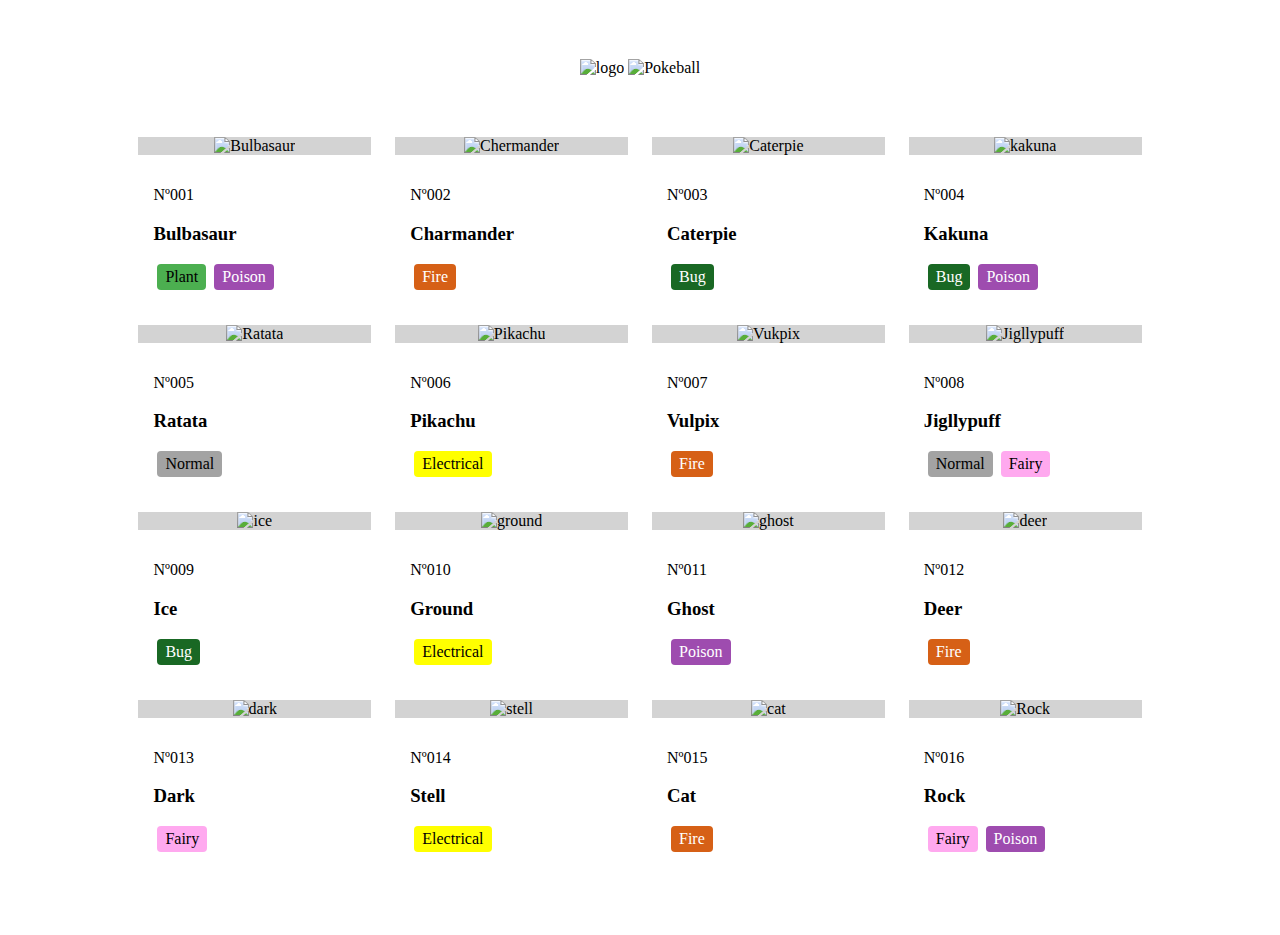
==== pokedex/exercise/index.html @ c367694b "1era entrega" ====
<!DOCTYPE html>
<html lang="en">
<head>
  <meta charset="UTF-8">
  <meta name="viewport" content="width=device-width, initial-scale=1.0">
  <meta http-equiv="X-UA-Compatible" content="ie=edge">
  <title>MFR Pokédex</title>
  <link rel="stylesheet" href="https://necolas.github.io/normalize.css/latest/normalize.css">
  <link rel="stylesheet" href="style.css">
</head>
<body>
    <header>  
      <div class="container">
        <!-- CONTENEDOR PARA LAS IMÁGENES DE CABECERA -->
        <img src="/Homework/pokedex/media/pokemon_logo.png" alt="logo" class="logo" id="logo">
        <img src="/Homework/pokedex/media/pokeball.PNG" alt="Pokeball" class="pokeball" id="pokeball">
      </div>
    </header>
    <div id="container">
    <section class="pokemon">
      <div class="pokemon-container">
        <div class="pokemon-superior">
          <!-- Imagen del pokemon -->
          <img src="../media/001.png" alt="Bulbasaur" class="imgbul">
        </div>
        <div class="pokemon-inferior">
          <p>
            <!-- Índice del pokemon -->
            Nº001
          </p>
          <h3 class="pok-bulbasaur">
            <!-- Nombre del pokemon -->
            Bulbasaur
          </h3>
          <div class="types-container">
            <!-- Tipo de pokemon -->
            <p class="type-plant">Plant</p>
            <p class="type-poison">Poison</p>
          </div>
        </div>
      </div>
      <div class="pokemon-container">
        <div class="pokemon-superior">
          <!-- Imagen del pokemon -->
          <img src="../media/002.png" alt="Chermander" class="imgche">
        </div>
        <div class="pokemon-inferior">
          <p>
            <!-- Índice del pokemon -->
            Nº002
          </p>
          <h3>
            <!-- Nombre del pokemon -->
            Charmander
          </h3>
          <div class="types-container">
            <!-- Tipo de pokemon -->
            <p class="type-fire">Fire</p>
          </div>
        </div>
      </div>
      <div class="pokemon-container">
        <div class="pokemon-superior">
          <!-- Imagen del pokemon -->
          <img src="../media/003.png" alt="Caterpie" class="imgcat">
        </div>
        <div class="pokemon-inferior">
          <p>
            <!-- Índice del pokemon -->
            Nº003
          </p>
          <h3>
            <!-- Nombre del pokemon -->
            Caterpie  
          </h3>
          <div class="types-container">
            <!-- Tipo de pokemon -->
            <p class="type-bug">Bug</p>
          </div>
        </div>
      </div>
      <div class="pokemon-container">
        <div class="pokemon-superior">
          <!-- Imagen del pokemon -->
          <img src="../media/004.png" alt="kakuna" class="imgkak">
        </div>
        <div class="pokemon-inferior">
          <p>
            <!-- Índice del pokemon -->
            Nº004
          </p>
          <h3>
            <!-- Nombre del pokemon -->
            Kakuna
          </h3>
          <div class="types-container">
            <!-- Tipo de pokemon -->
            <p class="type-bug">Bug</p>
            <p class="type-poison">Poison</p>
          </div>
        </div>
      </div>
      <div class="pokemon-container">
        <div class="pokemon-superior">
          <!-- Imagen del pokemon -->
          <img src="../media/005.png" alt="Ratata" class="imgrat">
        </div>
        <div class="pokemon-inferior">
          <p>
            <!-- Índice del pokemon -->
            Nº005
          </p>
          <h3>
            <!-- Nombre del pokemon -->
            Ratata
          </h3>
          <div class="types-container">
            <!-- Tipo de pokemon -->
            <p class="type-normal">Normal</p>
          </div>
        </div>
      </div>
      <div class="pokemon-container">
        <div class="pokemon-superior">
          <!-- Imagen del pokemon -->
          <img src="../media/006.png" alt="Pikachu" class="imgpik">
        </div>
        <div class="pokemon-inferior">
          <p>
            <!-- Índice del pokemon -->
            Nº006
          </p>
          <h3>
            <!-- Nombre del pokemon -->
            Pikachu
          </h3>
          <div class="types-container">
            <!-- Tipo de pokemon -->
            <p class="type-elec">Electrical</p>
          </div>
        </div>
      </div>
      <div class="pokemon-container">
        <div class="pokemon-superior">
          <!-- Imagen del pokemon -->
          <img src="../media/007.png" alt="Vukpix" class="imgvul">
        </div>
        <div class="pokemon-inferior">
          <p>
            <!-- Índice del pokemon -->
            Nº007
          </p>
          <h3>
            <!-- Nombre del pokemon -->
            Vulpix
          </h3>
          <div class="types-container">
            <!-- Tipo de pokemon -->
            <p class="type-fire">Fire</p>
          </div>
        </div>
      </div>
      <div class="pokemon-container">
        <div class="pokemon-superior">
          <!-- Imagen del pokemon -->
          <img src="../media/008.png" alt="Jigllypuff" class="imgjig">
        </div>
        <div class="pokemon-inferior">
          <p>
            <!-- Índice del pokemon -->
            Nº008
          </p>
          <h3>
            <!-- Nombre del pokemon -->
            Jigllypuff
          </h3>
          <div class="types-container">
            <!-- Tipo de pokemon -->
            <p class="type-normal">Normal</p>
            <p class="type-fairy">Fairy</p>
          </div>
        </div>
      </div>
      <div class="pokemon-container">
        <div class="pokemon-superior">
          <!-- Imagen del pokemon -->
          <img src="../media/009.png" alt="ice" class="imgice">
        </div>
        <div class="pokemon-inferior">
          <p>
            <!-- Índice del pokemon -->
            Nº009
          </p>
          <h3>
            <!-- Nombre del pokemon -->
            Ice
          </h3>
          <div class="types-container">
            <!-- Tipo de pokemon -->
            <p class="type-bug">Bug</p>
          </div>
        </div>
      </div>
      <div class="pokemon-container">
        <div class="pokemon-superior">
          <!-- Imagen del pokemon -->
          <img src="../media/010.png" alt="ground" class="imggro">
        </div>
        <div class="pokemon-inferior">
          <p>
            <!-- Índice del pokemon -->
            Nº010
          </p>
          <h3>
            <!-- Nombre del pokemon -->
            Ground
          </h3>
          <div class="types-container">
            <!-- Tipo de pokemon -->
            <p class="type-elec">Electrical</p>
          </div>
        </div>
      </div>
      <div class="pokemon-container">
        <div class="pokemon-superior">
          <!-- Imagen del pokemon -->
          <img src="../media/011.png" alt="ghost" class="imggho">
        </div>
        <div class="pokemon-inferior">
          <p>
            <!-- Índice del pokemon -->
            Nº011
          </p>
          <h3>
            <!-- Nombre del pokemon -->
            Ghost          </h3>
          <div class="types-container">
            <!-- Tipo de pokemon -->
            <p class="type-poison">Poison</p>
          </div>
        </div>
      </div>
      <div class="pokemon-container">
        <div class="pokemon-superior">
          <!-- Imagen del pokemon -->
          <img src="../media/012.png" alt="deer" class="imgder">
        </div>
        <div class="pokemon-inferior">
          <p>
            <!-- Índice del pokemon -->
            Nº012
          </p>
          <h3>
            <!-- Nombre del pokemon -->
            Deer
          </h3>
          <div class="types-container">
            <!-- Tipo de pokemon -->
            <p class="type-fire">Fire</p>
          </div>
        </div>
      </div>
      <div class="pokemon-container">
        <div class="pokemon-superior">
          <!-- Imagen del pokemon -->
          <img src="../media/013.png" alt="dark" class="dark">
        </div>
        <div class="pokemon-inferior">
          <p>
            <!-- Índice del pokemon -->
            Nº013
          </p>
          <h3>
            <!-- Nombre del pokemon -->
            Dark
          </h3>
          <div class="types-container">
            <!-- Tipo de pokemon -->
            <p class="type-fairy">Fairy</p>
          </div>
        </div>
      </div>
      <div class="pokemon-container">
        <div class="pokemon-superior">
          <!-- Imagen del pokemon -->
          <img src="../media/014.png" alt="stell" class="imgste">
        </div>
        <div class="pokemon-inferior">
          <p>
            <!-- Índice del pokemon -->
            Nº014
          </p>
          <h3>
            <!-- Nombre del pokemon -->
            Stell
          </h3>
          <div class="types-container">
            <!-- Tipo de pokemon -->
            <p class="type-elec">Electrical</p>
          </div>
        </div>
      </div>
      <div class="pokemon-container">
        <div class="pokemon-superior">
          <!-- Imagen del pokemon -->
          <img src="../media/015.png" alt="cat" class="imgcat">
        </div>
        <div class="pokemon-inferior">
          <p>
            <!-- Índice del pokemon -->
            Nº015
          </p>
          <h3>
            <!-- Nombre del pokemon -->
            Cat
          </h3>
          <div class="types-container">
            <!-- Tipo de pokemon -->
            <p class="type-fire">Fire</p>
          </div>
        </div>
      </div>
      <div class="pokemon-container">
        <div class="pokemon-superior">
          <!-- Imagen del pokemon -->
          <img src="../media/016.png" alt="Rock" class="imgroc">
        </div>
        <div class="pokemon-inferior">
          <p>
            <!-- Índice del pokemon -->
            Nº016
          </p>
          <h3>
            <!-- Nombre del pokemon -->
            Rock
          </h3>
          <div class="types-container">
            <!-- Tipo de pokemon -->
            <p class="type-fairy">Fairy</p>
            <p class="type-poison">Poison</p>
          </div>
        </div>
      </div>
    </section>
     </div>
  <script src="main.js"></script>
</body>
</html>
---- pokedex/exercise/style.css ----
/* Empieza aquí a estilar tus tarjetas pokemon */
body {
    background-image: url("../media/container_bg.png");
    padding: 50px;
}

header {
  text-align: center;

}

header img {
  max-width: 50%;
  vertical-align: middle;
}

.pokeball {
  width: 80px;
  height: 80px;
}

.pokemon {
    padding-top: 50px;
    text-align: center;
}

  .pokemon-container {
    display: flex;
    flex-direction: row;
    height: 100%;
    display: inline-block;
    background-color: white;
    margin: 10px;
    width: 20%;
    border-radius: 10px;

  }
  
  .pokemon-container:hover {
    transform: scale(1.05);
    box-shadow: 5px 0 10px rgba(0, 0, 0, 0.5);
  }
  
  
  .pokemon-superior {
    height: auto;
    background-color: lightgrey;
    text-align: center;
  }
  
  .pokemon-inferior {
    height: 100%;
    overflow: hidden;
    padding: 15px;
    text-align: left;
  }

  .types-container {
    display: flex;
    margin-top: 10px;
  }
  
  .type-plant {
    background-color: #4CAF50;
    color: #000000;
    padding: 4px 8px;
    margin: 0 4px;
    border-radius: 4px;
  }
  
  .type-poison {
    background-color: #9e4caf;
    color: #FFFFFF;
    padding: 4px 8px;
    margin: 0 4px;
    border-radius: 4px;
  }

  .type-fire {
    background-color: #d66016;
    color: #FFFFFF;
    padding: 4px 8px;
    margin: 0 4px;
    border-radius: 4px;
  }
  .type-bug {
    background-color: #196824;
    color: #FFFFFF;
    padding: 4px 8px;
    margin: 0 4px;
    border-radius: 4px;
  }
  .type-normal {
    background-color: #a3a3a3;
    color: #000000;
    padding: 4px 8px;
    margin: 0 4px;
    border-radius: 4px;
  }
  .type-elec {
    background-color: yellow;
    color: #000000;
    padding: 4px 8px;
    margin: 0 4px;
    border-radius: 4px;
  }
  .type-fairy {
    background-color: rgb(255, 169, 239);
    color: #000000;
    padding: 4px 8px;
    margin: 0 4px;
    border-radius: 4px;
  }


  
  h4 {
    
  }
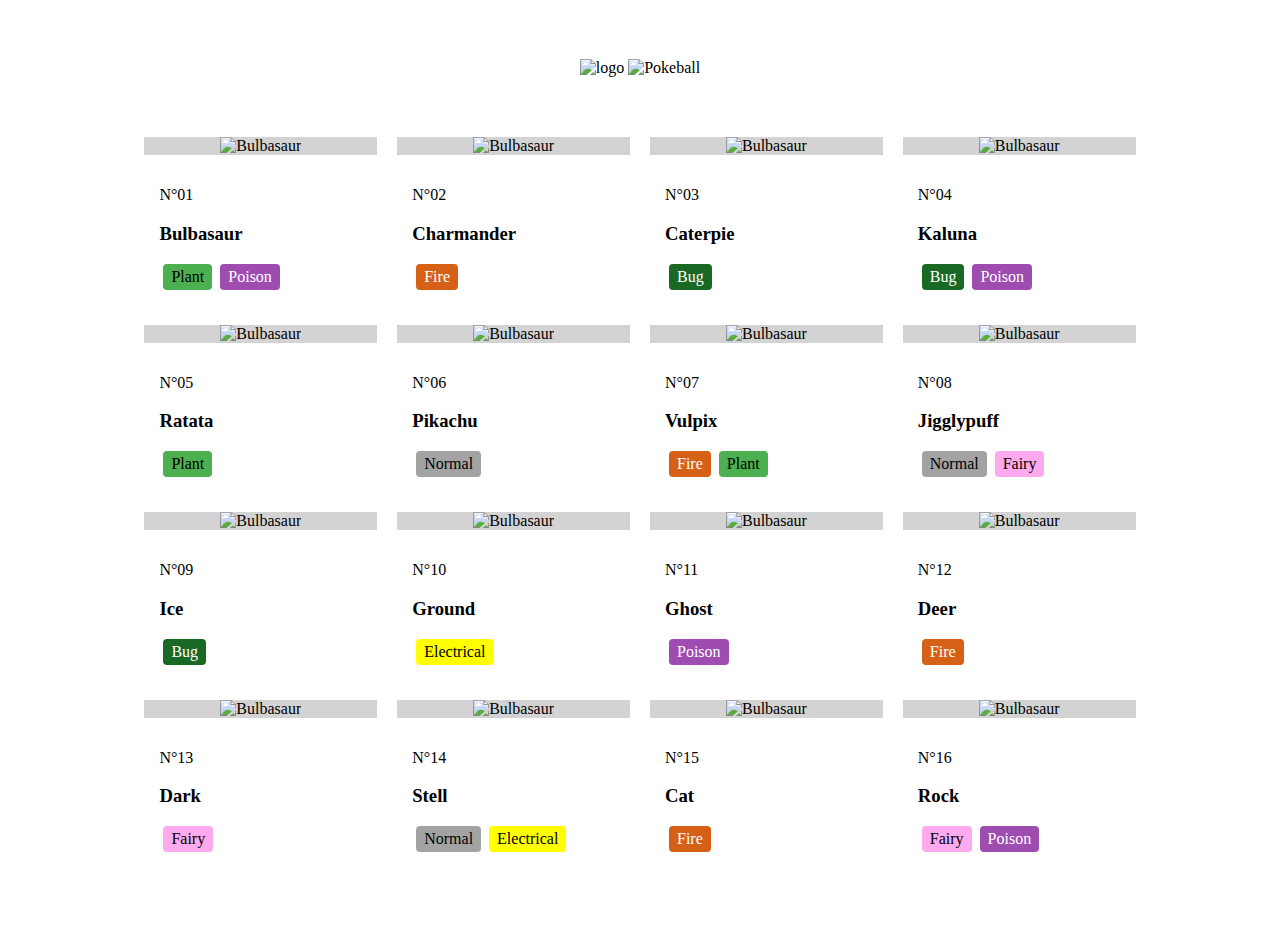
==== commit c083a304: "2da entrega" ====
--- a/pokedex/exercise/index.html
+++ b/pokedex/exercise/index.html
@@ -16,333 +16,8 @@
         <img src="/Homework/pokedex/media/pokeball.PNG" alt="Pokeball" class="pokeball" id="pokeball">
       </div>
     </header>
-    <div id="container">
-    <section class="pokemon">
-      <div class="pokemon-container">
-        <div class="pokemon-superior">
-          <!-- Imagen del pokemon -->
-          <img src="../media/001.png" alt="Bulbasaur" class="imgbul">
-        </div>
-        <div class="pokemon-inferior">
-          <p>
-            <!-- Índice del pokemon -->
-            Nº001
-          </p>
-          <h3 class="pok-bulbasaur">
-            <!-- Nombre del pokemon -->
-            Bulbasaur
-          </h3>
-          <div class="types-container">
-            <!-- Tipo de pokemon -->
-            <p class="type-plant">Plant</p>
-            <p class="type-poison">Poison</p>
-          </div>
-        </div>
-      </div>
-      <div class="pokemon-container">
-        <div class="pokemon-superior">
-          <!-- Imagen del pokemon -->
-          <img src="../media/002.png" alt="Chermander" class="imgche">
-        </div>
-        <div class="pokemon-inferior">
-          <p>
-            <!-- Índice del pokemon -->
-            Nº002
-          </p>
-          <h3>
-            <!-- Nombre del pokemon -->
-            Charmander
-          </h3>
-          <div class="types-container">
-            <!-- Tipo de pokemon -->
-            <p class="type-fire">Fire</p>
-          </div>
-        </div>
-      </div>
-      <div class="pokemon-container">
-        <div class="pokemon-superior">
-          <!-- Imagen del pokemon -->
-          <img src="../media/003.png" alt="Caterpie" class="imgcat">
-        </div>
-        <div class="pokemon-inferior">
-          <p>
-            <!-- Índice del pokemon -->
-            Nº003
-          </p>
-          <h3>
-            <!-- Nombre del pokemon -->
-            Caterpie  
-          </h3>
-          <div class="types-container">
-            <!-- Tipo de pokemon -->
-            <p class="type-bug">Bug</p>
-          </div>
-        </div>
-      </div>
-      <div class="pokemon-container">
-        <div class="pokemon-superior">
-          <!-- Imagen del pokemon -->
-          <img src="../media/004.png" alt="kakuna" class="imgkak">
-        </div>
-        <div class="pokemon-inferior">
-          <p>
-            <!-- Índice del pokemon -->
-            Nº004
-          </p>
-          <h3>
-            <!-- Nombre del pokemon -->
-            Kakuna
-          </h3>
-          <div class="types-container">
-            <!-- Tipo de pokemon -->
-            <p class="type-bug">Bug</p>
-            <p class="type-poison">Poison</p>
-          </div>
-        </div>
-      </div>
-      <div class="pokemon-container">
-        <div class="pokemon-superior">
-          <!-- Imagen del pokemon -->
-          <img src="../media/005.png" alt="Ratata" class="imgrat">
-        </div>
-        <div class="pokemon-inferior">
-          <p>
-            <!-- Índice del pokemon -->
-            Nº005
-          </p>
-          <h3>
-            <!-- Nombre del pokemon -->
-            Ratata
-          </h3>
-          <div class="types-container">
-            <!-- Tipo de pokemon -->
-            <p class="type-normal">Normal</p>
-          </div>
-        </div>
-      </div>
-      <div class="pokemon-container">
-        <div class="pokemon-superior">
-          <!-- Imagen del pokemon -->
-          <img src="../media/006.png" alt="Pikachu" class="imgpik">
-        </div>
-        <div class="pokemon-inferior">
-          <p>
-            <!-- Índice del pokemon -->
-            Nº006
-          </p>
-          <h3>
-            <!-- Nombre del pokemon -->
-            Pikachu
-          </h3>
-          <div class="types-container">
-            <!-- Tipo de pokemon -->
-            <p class="type-elec">Electrical</p>
-          </div>
-        </div>
-      </div>
-      <div class="pokemon-container">
-        <div class="pokemon-superior">
-          <!-- Imagen del pokemon -->
-          <img src="../media/007.png" alt="Vukpix" class="imgvul">
-        </div>
-        <div class="pokemon-inferior">
-          <p>
-            <!-- Índice del pokemon -->
-            Nº007
-          </p>
-          <h3>
-            <!-- Nombre del pokemon -->
-            Vulpix
-          </h3>
-          <div class="types-container">
-            <!-- Tipo de pokemon -->
-            <p class="type-fire">Fire</p>
-          </div>
-        </div>
-      </div>
-      <div class="pokemon-container">
-        <div class="pokemon-superior">
-          <!-- Imagen del pokemon -->
-          <img src="../media/008.png" alt="Jigllypuff" class="imgjig">
-        </div>
-        <div class="pokemon-inferior">
-          <p>
-            <!-- Índice del pokemon -->
-            Nº008
-          </p>
-          <h3>
-            <!-- Nombre del pokemon -->
-            Jigllypuff
-          </h3>
-          <div class="types-container">
-            <!-- Tipo de pokemon -->
-            <p class="type-normal">Normal</p>
-            <p class="type-fairy">Fairy</p>
-          </div>
-        </div>
-      </div>
-      <div class="pokemon-container">
-        <div class="pokemon-superior">
-          <!-- Imagen del pokemon -->
-          <img src="../media/009.png" alt="ice" class="imgice">
-        </div>
-        <div class="pokemon-inferior">
-          <p>
-            <!-- Índice del pokemon -->
-            Nº009
-          </p>
-          <h3>
-            <!-- Nombre del pokemon -->
-            Ice
-          </h3>
-          <div class="types-container">
-            <!-- Tipo de pokemon -->
-            <p class="type-bug">Bug</p>
-          </div>
-        </div>
-      </div>
-      <div class="pokemon-container">
-        <div class="pokemon-superior">
-          <!-- Imagen del pokemon -->
-          <img src="../media/010.png" alt="ground" class="imggro">
-        </div>
-        <div class="pokemon-inferior">
-          <p>
-            <!-- Índice del pokemon -->
-            Nº010
-          </p>
-          <h3>
-            <!-- Nombre del pokemon -->
-            Ground
-          </h3>
-          <div class="types-container">
-            <!-- Tipo de pokemon -->
-            <p class="type-elec">Electrical</p>
-          </div>
-        </div>
-      </div>
-      <div class="pokemon-container">
-        <div class="pokemon-superior">
-          <!-- Imagen del pokemon -->
-          <img src="../media/011.png" alt="ghost" class="imggho">
-        </div>
-        <div class="pokemon-inferior">
-          <p>
-            <!-- Índice del pokemon -->
-            Nº011
-          </p>
-          <h3>
-            <!-- Nombre del pokemon -->
-            Ghost          </h3>
-          <div class="types-container">
-            <!-- Tipo de pokemon -->
-            <p class="type-poison">Poison</p>
-          </div>
-        </div>
-      </div>
-      <div class="pokemon-container">
-        <div class="pokemon-superior">
-          <!-- Imagen del pokemon -->
-          <img src="../media/012.png" alt="deer" class="imgder">
-        </div>
-        <div class="pokemon-inferior">
-          <p>
-            <!-- Índice del pokemon -->
-            Nº012
-          </p>
-          <h3>
-            <!-- Nombre del pokemon -->
-            Deer
-          </h3>
-          <div class="types-container">
-            <!-- Tipo de pokemon -->
-            <p class="type-fire">Fire</p>
-          </div>
-        </div>
-      </div>
-      <div class="pokemon-container">
-        <div class="pokemon-superior">
-          <!-- Imagen del pokemon -->
-          <img src="../media/013.png" alt="dark" class="dark">
-        </div>
-        <div class="pokemon-inferior">
-          <p>
-            <!-- Índice del pokemon -->
-            Nº013
-          </p>
-          <h3>
-            <!-- Nombre del pokemon -->
-            Dark
-          </h3>
-          <div class="types-container">
-            <!-- Tipo de pokemon -->
-            <p class="type-fairy">Fairy</p>
-          </div>
-        </div>
-      </div>
-      <div class="pokemon-container">
-        <div class="pokemon-superior">
-          <!-- Imagen del pokemon -->
-          <img src="../media/014.png" alt="stell" class="imgste">
-        </div>
-        <div class="pokemon-inferior">
-          <p>
-            <!-- Índice del pokemon -->
-            Nº014
-          </p>
-          <h3>
-            <!-- Nombre del pokemon -->
-            Stell
-          </h3>
-          <div class="types-container">
-            <!-- Tipo de pokemon -->
-            <p class="type-elec">Electrical</p>
-          </div>
-        </div>
-      </div>
-      <div class="pokemon-container">
-        <div class="pokemon-superior">
-          <!-- Imagen del pokemon -->
-          <img src="../media/015.png" alt="cat" class="imgcat">
-        </div>
-        <div class="pokemon-inferior">
-          <p>
-            <!-- Índice del pokemon -->
-            Nº015
-          </p>
-          <h3>
-            <!-- Nombre del pokemon -->
-            Cat
-          </h3>
-          <div class="types-container">
-            <!-- Tipo de pokemon -->
-            <p class="type-fire">Fire</p>
-          </div>
-        </div>
-      </div>
-      <div class="pokemon-container">
-        <div class="pokemon-superior">
-          <!-- Imagen del pokemon -->
-          <img src="../media/016.png" alt="Rock" class="imgroc">
-        </div>
-        <div class="pokemon-inferior">
-          <p>
-            <!-- Índice del pokemon -->
-            Nº016
-          </p>
-          <h3>
-            <!-- Nombre del pokemon -->
-            Rock
-          </h3>
-          <div class="types-container">
-            <!-- Tipo de pokemon -->
-            <p class="type-fairy">Fairy</p>
-            <p class="type-poison">Poison</p>
-          </div>
-        </div>
-      </div>
+    <section class="pokemon"> 
     </section>
-     </div>
   <script src="main.js"></script>
 </body>
 </html>